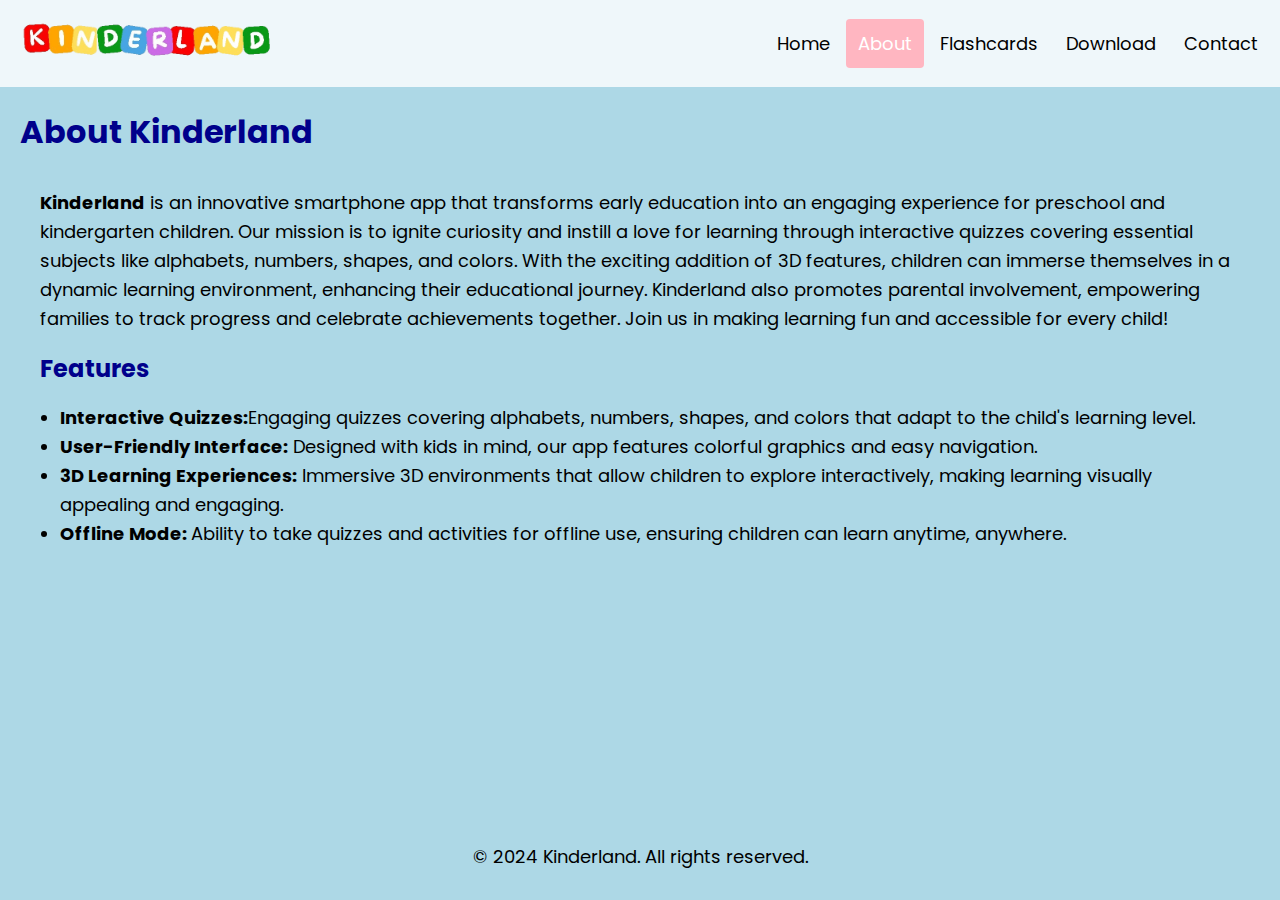
==== about.html @ 05fd9427 "Add project files." ====
<!DOCTYPE html>
<html lang="en">
<head>
    <meta charset="UTF-8">
    <meta name="viewport" content="width=device-width, initial-scale=1.0">
    <title>Kinderland - About</title>
    <link rel="stylesheet" href="styles.css">
    <style>
        * {
            box-sizing: border-box;
        }

        body {
            margin: 0;
            font-family: 'Poppins', sans-serif; 
            background-color: lightblue;
            display: flex;
            flex-direction: column;
            min-height: 100vh; 
        }

        .header {
            display: flex; 
            align-items: center; 
            justify-content: space-between; 
            padding: 10px;
            background-color: rgba(255, 255, 255, 0.8); 
            position: relative; 
            z-index: 1; 
        }

            .header a {
                color: black;
                padding: 12px;
                text-decoration: none;
                font-size: 18px;
                border-radius: 4px;
            }

                .header a.logo img {
                    width: 250px; 
                    height: auto; 
                }

                .header a:hover {
                    background-color: #ddd;
                    color: black;
                }

                .header a.active {
                    background-color: lightpink;
                    color: white;
                }

        main {
            text-align: left; 
            flex-grow: 1; 
            padding: 0 20px; 
            margin: 10px 0; 
        }

        h1, h3, p, ul {
            margin-left: 20px; 
            margin-right: 20px; 
        }

        h1 {
            font-size: 32px; 
            color: darkblue;
            margin-bottom: 5px; 
        }

        h3 {
            font-size: 24px; 
            color: darkblue; 
            margin-top: 10px; 
            margin-bottom: 10px; 
        }

        footer {
            padding: 10px;
            text-align: center; 
            color: black;
        }

        p, ul {
            font-size: 18px; 
            line-height: 1.6; 
        }

        ul {
            margin-left: 0; 
        }
    </style>
    <link href="https://fonts.googleapis.com/css2?family=Poppins:wght@400;600&display=swap" rel="stylesheet"> <!-- Google Fonts -->
</head>
<body>
    <div class="header">
        <a href="index.html" class="logo">
            <img src="kind.png" alt="Kinderland Logo"> <!-- Logo image -->
        </a>
        <div class="header-right">
            <a href="index.html">Home</a>
            <a class="active" href="about.html">About</a>
            <a href="flashcards.html">Flashcards</a>
            <a href="download.html">Download</a>
            <a href="contact.html">Contact</a>
        </div>
    </div>

    <header>
        <h1>About Kinderland</h1>
    </header>

    <main>
        <p>
            <strong>Kinderland</strong> is an innovative smartphone app that transforms early education into an engaging experience for preschool and kindergarten children. Our mission is to ignite curiosity and instill a love for learning through interactive quizzes covering essential subjects like alphabets, numbers, shapes, and colors. With the exciting addition of 3D features, children can immerse themselves in a dynamic learning environment, enhancing their educational journey. Kinderland also promotes parental involvement, empowering families to track progress and celebrate achievements together. Join us in making learning fun and accessible for every child!
        </p>

        <h3>Features</h3>
        <ul>
            <li><strong>Interactive Quizzes:</strong>Engaging quizzes covering alphabets, numbers, shapes, and colors that adapt to the child's learning level.</li>
            <li><strong>User-Friendly Interface:</strong> Designed with kids in mind, our app features colorful graphics and easy navigation.</li>
            <li><strong>3D Learning Experiences:</strong> Immersive 3D environments that allow children to explore interactively, making learning visually appealing and engaging. </li>
            <li><strong>Offline Mode: </strong> Ability to take quizzes and activities for offline use, ensuring children can learn anytime, anywhere.</li>
</ul>
    </main>

    <footer>
        <p>&copy; 2024 Kinderland. All rights reserved.</p>
    </footer>
</body>
</html>
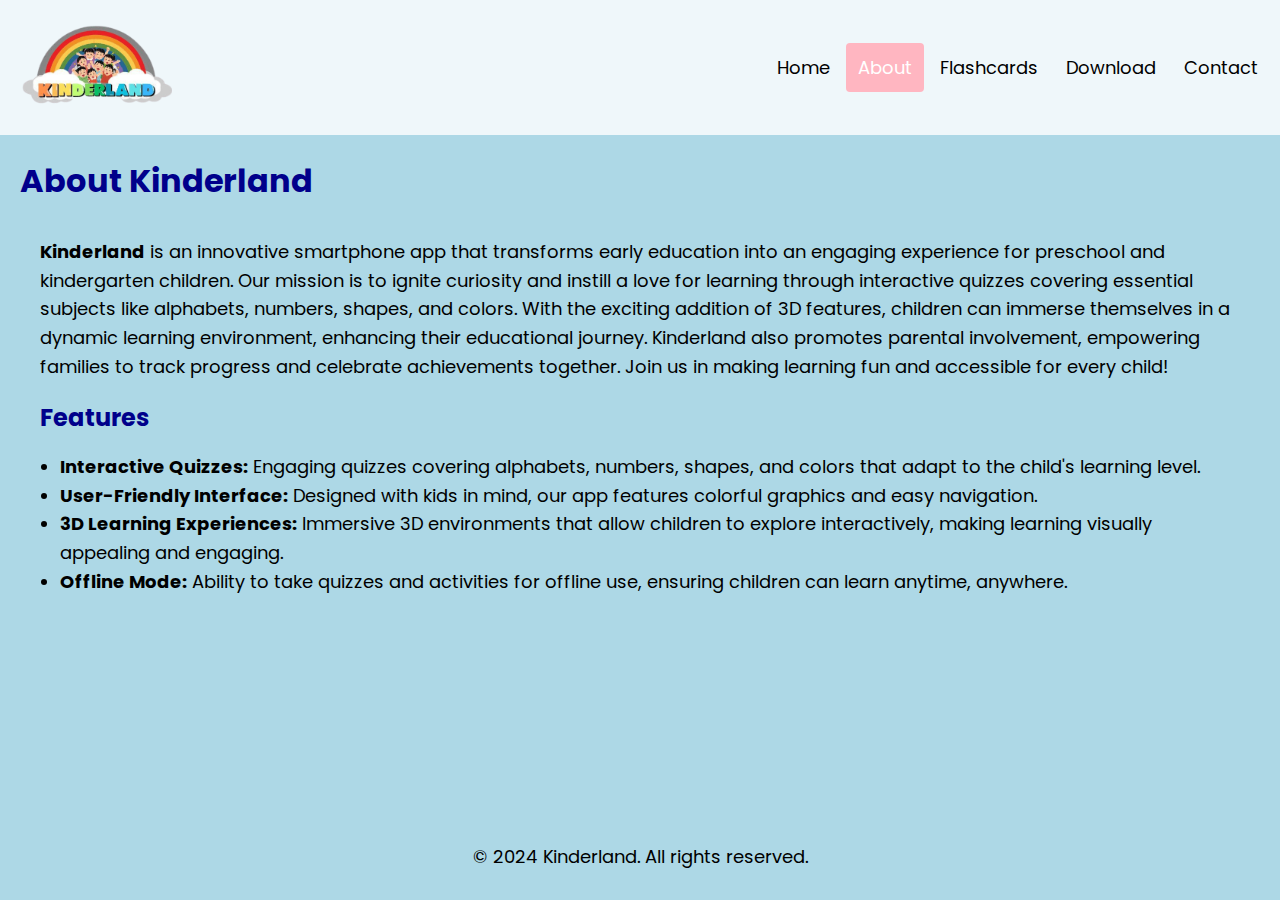
==== commit e1fdb5d6: "Add files via upload" ====
--- a/about.html
+++ b/about.html
@@ -1,133 +1,133 @@
-<!DOCTYPE html>
-<html lang="en">
-<head>
-    <meta charset="UTF-8">
-    <meta name="viewport" content="width=device-width, initial-scale=1.0">
-    <title>Kinderland - About</title>
-    <link rel="stylesheet" href="styles.css">
-    <style>
-        * {
-            box-sizing: border-box;
-        }
-
-        body {
-            margin: 0;
-            font-family: 'Poppins', sans-serif; 
-            background-color: lightblue;
-            display: flex;
-            flex-direction: column;
-            min-height: 100vh; 
-        }
-
-        .header {
-            display: flex; 
-            align-items: center; 
-            justify-content: space-between; 
-            padding: 10px;
-            background-color: rgba(255, 255, 255, 0.8); 
-            position: relative; 
-            z-index: 1; 
-        }
-
-            .header a {
-                color: black;
-                padding: 12px;
-                text-decoration: none;
-                font-size: 18px;
-                border-radius: 4px;
-            }
-
-                .header a.logo img {
-                    width: 250px; 
-                    height: auto; 
-                }
-
-                .header a:hover {
-                    background-color: #ddd;
-                    color: black;
-                }
-
-                .header a.active {
-                    background-color: lightpink;
-                    color: white;
-                }
-
-        main {
-            text-align: left; 
-            flex-grow: 1; 
-            padding: 0 20px; 
-            margin: 10px 0; 
-        }
-
-        h1, h3, p, ul {
-            margin-left: 20px; 
-            margin-right: 20px; 
-        }
-
-        h1 {
-            font-size: 32px; 
-            color: darkblue;
-            margin-bottom: 5px; 
-        }
-
-        h3 {
-            font-size: 24px; 
-            color: darkblue; 
-            margin-top: 10px; 
-            margin-bottom: 10px; 
-        }
-
-        footer {
-            padding: 10px;
-            text-align: center; 
-            color: black;
-        }
-
-        p, ul {
-            font-size: 18px; 
-            line-height: 1.6; 
-        }
-
-        ul {
-            margin-left: 0; 
-        }
-    </style>
-    <link href="https://fonts.googleapis.com/css2?family=Poppins:wght@400;600&display=swap" rel="stylesheet"> <!-- Google Fonts -->
-</head>
-<body>
-    <div class="header">
-        <a href="index.html" class="logo">
-            <img src="kind.png" alt="Kinderland Logo"> <!-- Logo image -->
-        </a>
-        <div class="header-right">
-            <a href="index.html">Home</a>
-            <a class="active" href="about.html">About</a>
-            <a href="flashcards.html">Flashcards</a>
-            <a href="download.html">Download</a>
-            <a href="contact.html">Contact</a>
-        </div>
-    </div>
-
-    <header>
-        <h1>About Kinderland</h1>
-    </header>
-
-    <main>
-        <p>
-            <strong>Kinderland</strong> is an innovative smartphone app that transforms early education into an engaging experience for preschool and kindergarten children. Our mission is to ignite curiosity and instill a love for learning through interactive quizzes covering essential subjects like alphabets, numbers, shapes, and colors. With the exciting addition of 3D features, children can immerse themselves in a dynamic learning environment, enhancing their educational journey. Kinderland also promotes parental involvement, empowering families to track progress and celebrate achievements together. Join us in making learning fun and accessible for every child!
-        </p>
-
-        <h3>Features</h3>
-        <ul>
-            <li><strong>Interactive Quizzes:</strong>Engaging quizzes covering alphabets, numbers, shapes, and colors that adapt to the child's learning level.</li>
-            <li><strong>User-Friendly Interface:</strong> Designed with kids in mind, our app features colorful graphics and easy navigation.</li>
-            <li><strong>3D Learning Experiences:</strong> Immersive 3D environments that allow children to explore interactively, making learning visually appealing and engaging. </li>
-            <li><strong>Offline Mode: </strong> Ability to take quizzes and activities for offline use, ensuring children can learn anytime, anywhere.</li>
-</ul>
-    </main>
-
-    <footer>
-        <p>&copy; 2024 Kinderland. All rights reserved.</p>
-    </footer>
-</body>
-</html>
+<!DOCTYPE html>
+<html lang="en">
+<head>
+    <meta charset="UTF-8">
+    <meta name="viewport" content="width=device-width, initial-scale=1.0">
+    <title>Kinderland - About</title>
+    <link rel="stylesheet" href="styles.css">
+    <style>
+        * {
+            box-sizing: border-box;
+        }
+
+        body {
+            margin: 0;
+            font-family: 'Poppins', sans-serif;
+            background-color: lightblue;
+            display: flex;
+            flex-direction: column;
+            min-height: 100vh;
+        }
+
+        .header {
+            display: flex;
+            align-items: center;
+            justify-content: space-between;
+            padding: 10px;
+            background-color: rgba(255, 255, 255, 0.8);
+            position: relative;
+            z-index: 1;
+        }
+
+            .header a {
+                color: black;
+                padding: 12px;
+                text-decoration: none;
+                font-size: 18px;
+                border-radius: 4px;
+            }
+
+                .header a.logo img {
+                    width: 150px; 
+                    height: auto;
+                }
+
+                .header a:hover {
+                    background-color: #ddd;
+                    color: black;
+                }
+
+                .header a.active {
+                    background-color: lightpink;
+                    color: white;
+                }
+
+        main {
+            text-align: left;
+            flex-grow: 1;
+            padding: 0 20px;
+            margin: 10px 0;
+        }
+
+        h1, h3, p, ul {
+            margin-left: 20px;
+            margin-right: 20px;
+        }
+
+        h1 {
+            font-size: 32px;
+            color: darkblue;
+            margin-bottom: 5px;
+        }
+
+        h3 {
+            font-size: 24px;
+            color: darkblue;
+            margin-top: 10px;
+            margin-bottom: 10px;
+        }
+
+        footer {
+            padding: 10px;
+            text-align: center;
+            color: black;
+        }
+
+        p, ul {
+            font-size: 18px;
+            line-height: 1.6;
+        }
+
+        ul {
+            margin-left: 0;
+        }
+    </style>
+    <link href="https://fonts.googleapis.com/css2?family=Poppins:wght@400;600&display=swap" rel="stylesheet"> <!-- Google Fonts -->
+</head>
+<body>
+    <div class="header">
+        <a href="index.html" class="logo">
+            <img src="kinder.png" alt="Kinderland Logo"> <!-- Logo with updated size -->
+        </a>
+        <div class="header-right">
+            <a href="index.html">Home</a>
+            <a class="active" href="about.html">About</a>
+            <a href="flashcards.html">Flashcards</a>
+            <a href="download.html">Download</a>
+            <a href="contact.html">Contact</a>
+        </div>
+    </div>
+
+    <header>
+        <h1>About Kinderland</h1>
+    </header>
+
+    <main>
+        <p>
+            <strong>Kinderland</strong> is an innovative smartphone app that transforms early education into an engaging experience for preschool and kindergarten children. Our mission is to ignite curiosity and instill a love for learning through interactive quizzes covering essential subjects like alphabets, numbers, shapes, and colors. With the exciting addition of 3D features, children can immerse themselves in a dynamic learning environment, enhancing their educational journey. Kinderland also promotes parental involvement, empowering families to track progress and celebrate achievements together. Join us in making learning fun and accessible for every child!
+        </p>
+
+        <h3>Features</h3>
+        <ul>
+            <li><strong>Interactive Quizzes:</strong> Engaging quizzes covering alphabets, numbers, shapes, and colors that adapt to the child's learning level.</li>
+            <li><strong>User-Friendly Interface:</strong> Designed with kids in mind, our app features colorful graphics and easy navigation.</li>
+            <li><strong>3D Learning Experiences:</strong> Immersive 3D environments that allow children to explore interactively, making learning visually appealing and engaging.</li>
+            <li><strong>Offline Mode:</strong> Ability to take quizzes and activities for offline use, ensuring children can learn anytime, anywhere.</li>
+        </ul>
+    </main>
+
+    <footer>
+        <p>&copy; 2024 Kinderland. All rights reserved.</p>
+    </footer>
+</body>
+</html>
